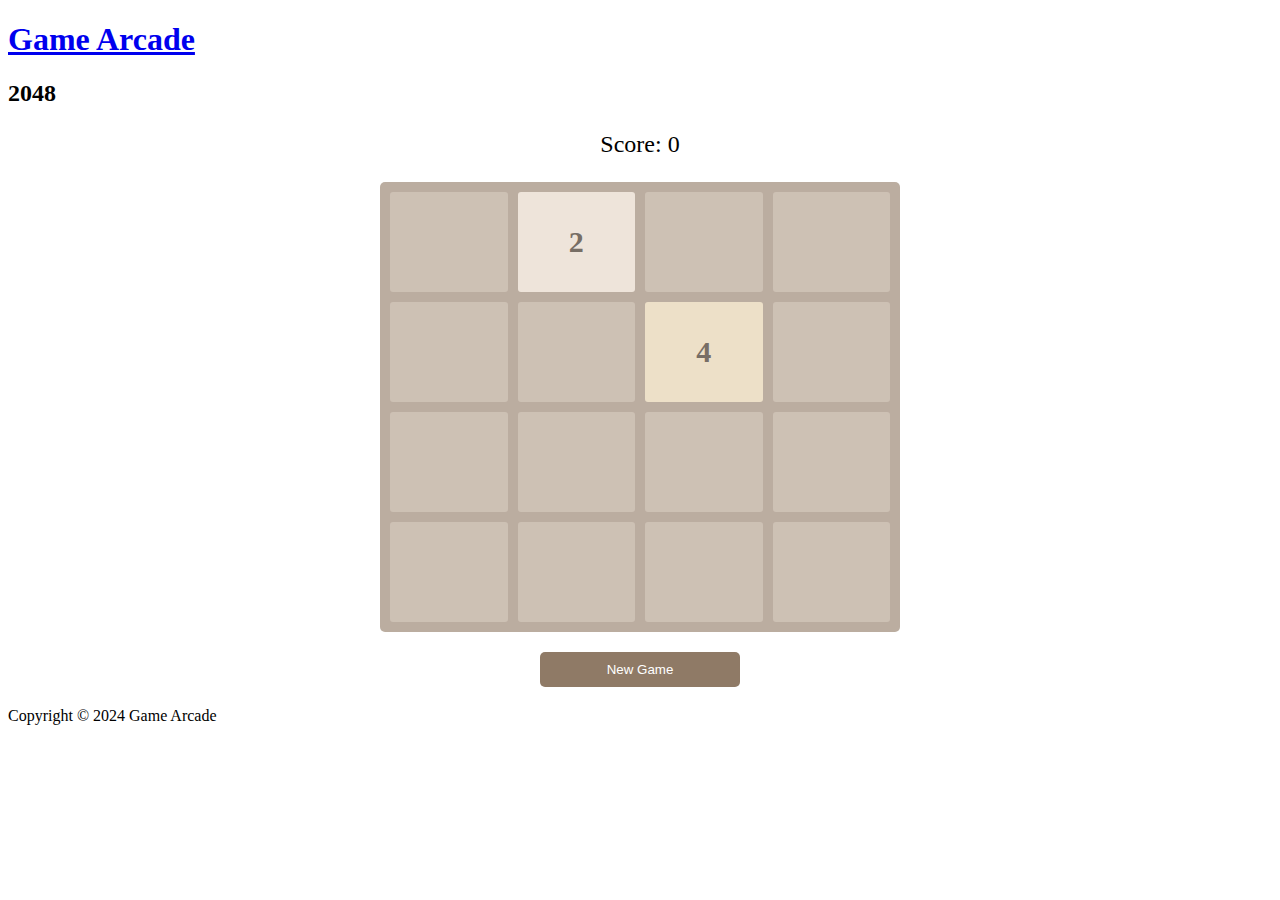
==== 2048.html @ f07b3bc9 "all games functional" ====
<!DOCTYPE html>
<html lang="en">
<head>
    <meta charset="UTF-8">
    <meta name="viewport" content="width=device-width, initial-scale=1.0">
    <title>2048 - Game Arcade</title>
    <!--<link rel="stylesheet" href="homeStyles.css"> -->
    <link rel="stylesheet" href="2048.css">
</head>
<body>
    <header>
        <h1><a href="home.html">Game Arcade</a></h1>
        <h2>2048</h2>
    </header>
    <div id="gameContainer" class="game-play-area">
        <div id="scoreContainer">
            <p>Score: <span id="score">0</span></p>
        </div>
        <div id="gridContainer" class="grid">
        </div>
        <button onclick="startGame()">New Game</button>
    </div>
    <footer>
        <p>Copyright &copy; 2024 Game Arcade</p>
    </footer>
    <script src="2048.js"></script>
</body>
</html>
---- homeStyles.css ----
body {
    font-family: Arial, sans-serif;
    margin: 0;
    padding: 20px;
    display: flex;
    flex-direction: column;
    align-items: center; 
    justify-content: center;
    background-image: url("images/background.png");/*This image is from https://www.rawpixel.com/image/6130414/photo-image-background-texture-abstract*/
    background-position: center;
}
header {
    font-weight: bold;
    font-size: 2.0em; 
    color: #E0E0E0;
    padding: 20px;
    text-align: center;
    text-shadow: 2px 2px 4px rgba(0, 0, 0, 0.6);
}

h3 {
    font-weight: bold;
    font-size: 2.0em; 
    color: #E0E0E0;
    padding: 3px;
    text-align: center;
    text-shadow: 2px 2px 4px rgba(0, 0, 0, 0.6);
}

.games-container {
    display: flex;
    flex-direction: column;
    align-items: center; 
    width: 100%; 
    margin-top: 20px; 
    max-width: 400px;
}

.game-box {
    width: 90%; 
    max-width: 400px;
    padding: 20px; 
    text-align: center;
    display: flex;
    flex-direction: column;
    margin-bottom: 20px; 
    background-color: #f5f5f5; 
    box-shadow: 0 4px 8px rgba(0, 0, 0, 0.2);
    border-radius: 10px; 
}

.gameBox img {
    width: 100%;
    height: auto;
    max-width: 400px;
    background-color: #333;
    border-radius: 5px;
    margin-bottom: 0;
}
.play-button {
    display: inline-block;
    padding: 10px 20px;
    background: #D2691E; 
    color: white;
    border: none;
    border-radius: 5px; 
    cursor: pointer;
    font-weight: bold;
    width: 50%
}
.info-button {
    background: #004adf; 
    display: inline-block;
    padding: 10px 20px;
    color: white;
    border: none;
    border-radius: 5px; 
    cursor: pointer;
    font-weight: bold;
    width: 50%;
}

.gameButtons{
    display: flex;
    flex-direction: row;
    margin-top: -5px; 
    margin-bottom: 100px;
}

footer {
    background: #333;
    color: #fff;
    text-align: center;
    padding: 10px;
}
---- 2048.css ----
.grid {
    display: grid;
    grid-template-columns: repeat(4, 1fr);
    gap: 10px;
    background-color: #bbada0;
    padding: 10px;
    border-radius: 5px;
    max-width: 500px;
    margin: auto;
}

.grid div {
    background-color: #cdc1b4;
    display: flex;
    justify-content: center;
    align-items: center;
    font-size: 30px;
    font-weight: bold;
    color: #776e65;
    border-radius: 3px;
    height: 100px;
}

.header {
    text-align: center;
}

#scoreContainer {
    text-align: center;
    font-size: 24px;
    margin: 20px;
}

.grid div.tile-2 { background-color: #eee4da; color: #776e65; }
.grid div.tile-4 { background-color: #ede0c8; color: #776e65; }
.grid div.tile-8 { background-color: #f2b179; color: #f9f6f2; }
.grid div.tile-16 { background-color: #f59563; color: #f9f6f2; }
.grid div.tile-32 { background-color: #f67c5f; color: #f9f6f2; }
.grid div.tile-64 { background-color: #f65e3b; color: #f9f6f2; }
.grid div.tile-128 { background-color: #edcf72; color: #f9f6f2; }
.grid div.tile-256 { background-color: #edcc61; color: #f9f6f2; }
.grid div.tile-512 { background-color: #edc850; color: #f9f6f2; }
.grid div.tile-1024 { background-color: #edc53f; color: #f9f6f2; }
.grid div.tile-2048 { background-color: #edc22e; color: #f9f6f2; }



button {
    display: block;
    width: 200px;
    padding: 10px;
    margin: 20px auto;
    background-color: #8f7a66;
    color: white;
    border: none;
    border-radius: 5px;
    cursor: pointer;
}
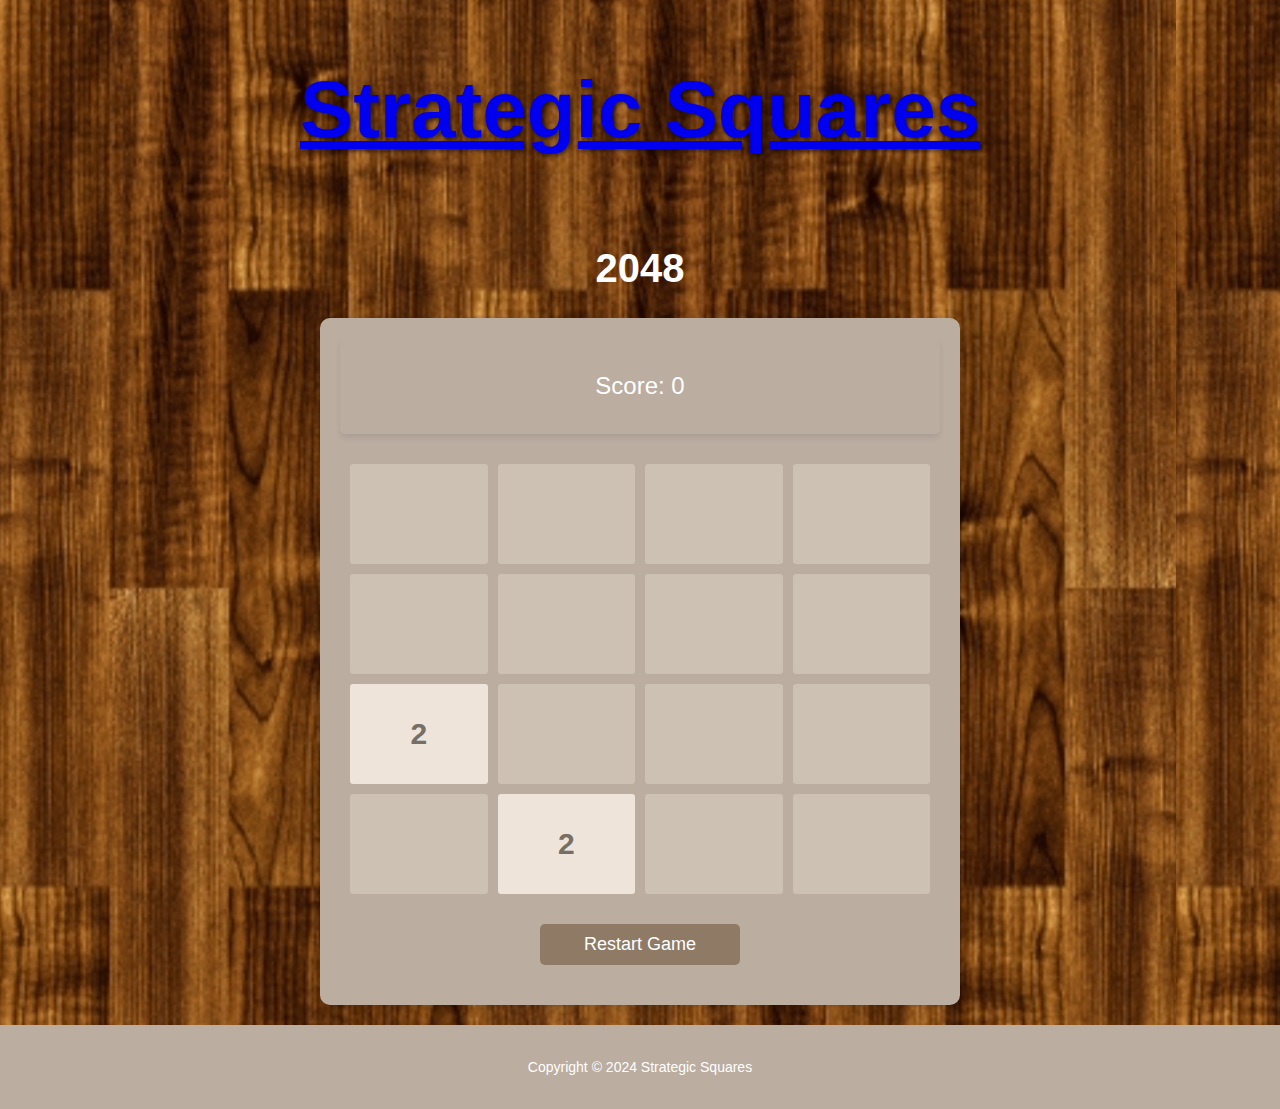
==== commit 522bac45: "all mobile done except checkers" ====
--- a/2048.html
+++ b/2048.html
@@ -3,25 +3,24 @@
 <head>
     <meta charset="UTF-8">
     <meta name="viewport" content="width=device-width, initial-scale=1.0">
-    <title>2048 - Game Arcade</title>
-    <!--<link rel="stylesheet" href="homeStyles.css"> -->
+    <title>2048 - Strategic Squares</title>
     <link rel="stylesheet" href="2048.css">
 </head>
 <body>
     <header>
-        <h1><a href="home.html">Game Arcade</a></h1>
-        <h2>2048</h2>
+        <h1><a href="home.html">Strategic Squares</a></h1>
     </header>
+    <h1>2048</h1>
     <div id="gameContainer" class="game-play-area">
         <div id="scoreContainer">
             <p>Score: <span id="score">0</span></p>
         </div>
         <div id="gridContainer" class="grid">
         </div>
-        <button onclick="startGame()">New Game</button>
+        <button onclick="startGame()">Restart Game</button>
     </div>
     <footer>
-        <p>Copyright &copy; 2024 Game Arcade</p>
+        <p>Copyright &copy; 2024 Strategic Squares</p>
     </footer>
     <script src="2048.js"></script>
 </body>
--- a/2048.css
+++ b/2048.css
@@ -1,3 +1,48 @@
+
+body {
+    font-family: 'Arial', sans-serif;
+    background-color: #faf8ef;
+    margin: 0;
+    padding: 0;
+    background-image: url("images/background.png");/*This image is from https://www.rawpixel.com/image/6130414/photo-image-background-texture-abstract*/
+}
+
+header {
+    font-weight: bold;
+    font-size: 2.0em; 
+    color: #E0E0E0;
+    padding: 10px;
+    text-align: center;
+    text-shadow: 2px 2px 4px rgba(0, 0, 0, 0.6);
+}
+
+h1 {
+    color: white;
+    text-align: center;
+    font-size: 2.5em; 
+}
+
+.game-play-area {
+    max-width: 600px;
+    margin: 20px auto;
+    padding: 20px;
+    background-color: #bbada0;
+    border-radius: 10px;
+    box-shadow: 0 0 10px rgba(0,0,0,0.15);
+}
+
+#scoreContainer {
+    text-align: center;
+    font-size: 24px;
+    color: #fff;
+    background: #bbada0;
+    padding: 10px;
+    border-radius: 5px;
+    box-shadow: 0 4px 6px -1px rgba(0,0,0,0.1);
+    margin-bottom: 20px;
+}
+
+
 .grid {
     display: grid;
     grid-template-columns: repeat(4, 1fr);
@@ -5,8 +50,6 @@
     background-color: #bbada0;
     padding: 10px;
     border-radius: 5px;
-    max-width: 500px;
-    margin: auto;
 }
 
 .grid div {
@@ -19,20 +62,12 @@
     color: #776e65;
     border-radius: 3px;
     height: 100px;
+    transition: background-color 0.3s;
 }
 
-.header {
-    text-align: center;
-}
 
-#scoreContainer {
-    text-align: center;
-    font-size: 24px;
-    margin: 20px;
-}
-
-.grid div.tile-2 { background-color: #eee4da; color: #776e65; }
-.grid div.tile-4 { background-color: #ede0c8; color: #776e65; }
+.grid div.tile-2 { background-color: #eee4da; }
+.grid div.tile-4 { background-color: #ede0c8; }
 .grid div.tile-8 { background-color: #f2b179; color: #f9f6f2; }
 .grid div.tile-16 { background-color: #f59563; color: #f9f6f2; }
 .grid div.tile-32 { background-color: #f67c5f; color: #f9f6f2; }
@@ -44,9 +79,7 @@
 .grid div.tile-2048 { background-color: #edc22e; color: #f9f6f2; }
 
 
-
 button {
-    display: block;
     width: 200px;
     padding: 10px;
     margin: 20px auto;
@@ -55,4 +88,25 @@
     border: none;
     border-radius: 5px;
     cursor: pointer;
-}+    font-size: 18px;
+    display: block;
+    transition: background-color 0.3s, transform 0.3s;
+}
+
+button:hover {
+    background-color: #9f8a76;
+    transform: scale(1.05);
+}
+
+button:active {
+    transform: scale(0.95);
+}
+
+footer {
+    display: block;
+    text-align: center;
+    padding: 20px;
+    background-color: #bbada0;
+    color: #ffffff;
+    font-size: 14px;
+}
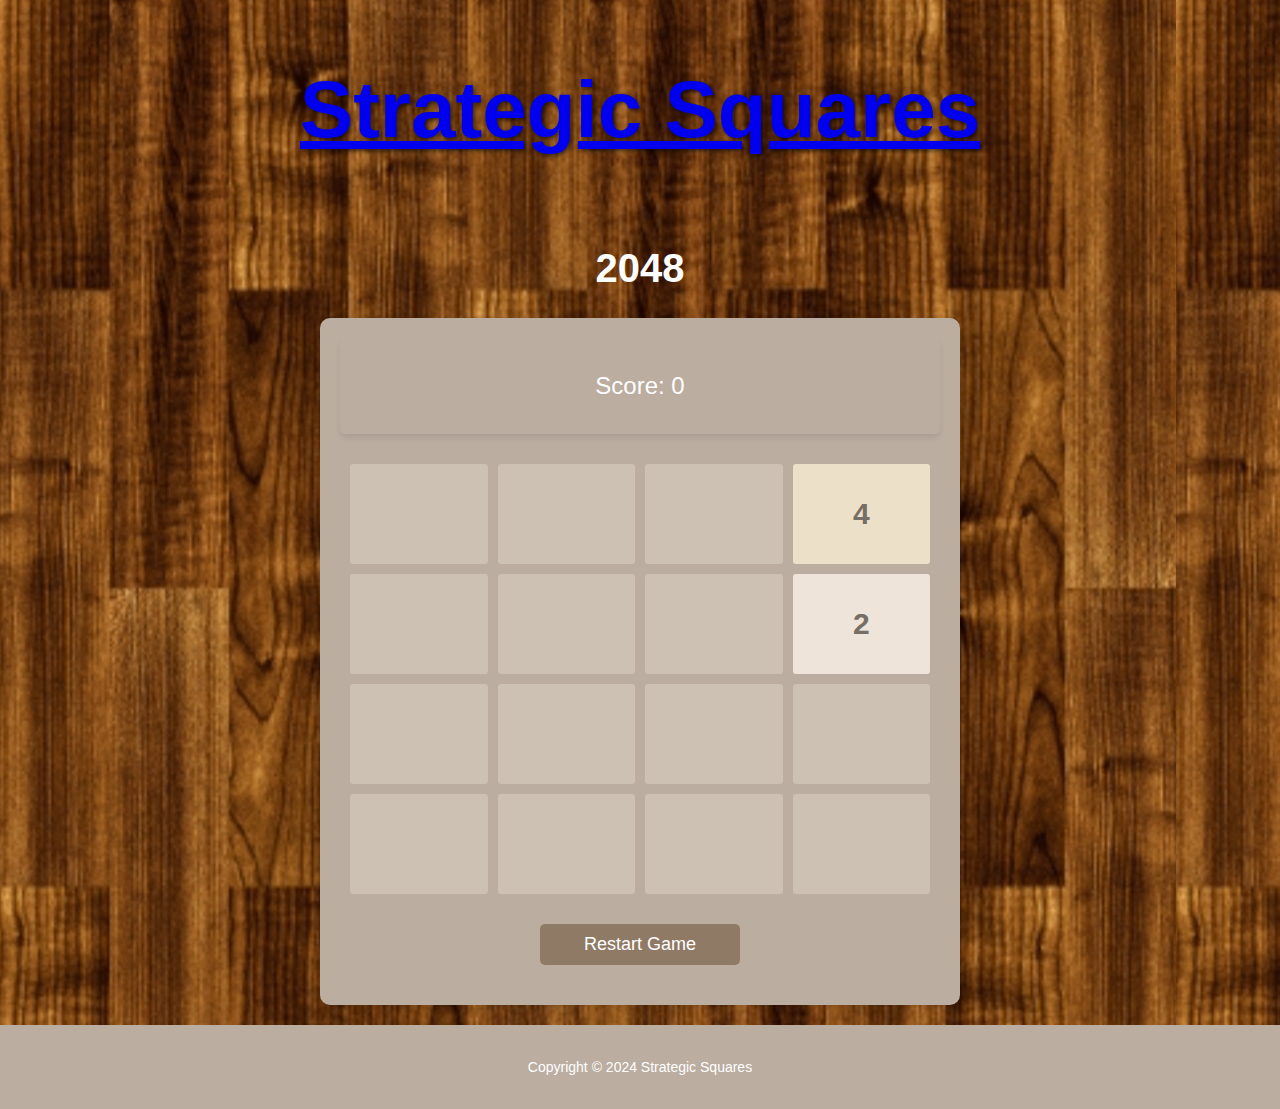
==== commit 207aa6d6: "change source html file name" ====
--- a/2048.html
+++ b/2048.html
@@ -8,7 +8,7 @@
 </head>
 <body>
     <header>
-        <h1><a href="home.html">Strategic Squares</a></h1>
+        <h1><a href="index.html">Strategic Squares</a></h1>
     </header>
     <h1>2048</h1>
     <div id="gameContainer" class="game-play-area">
